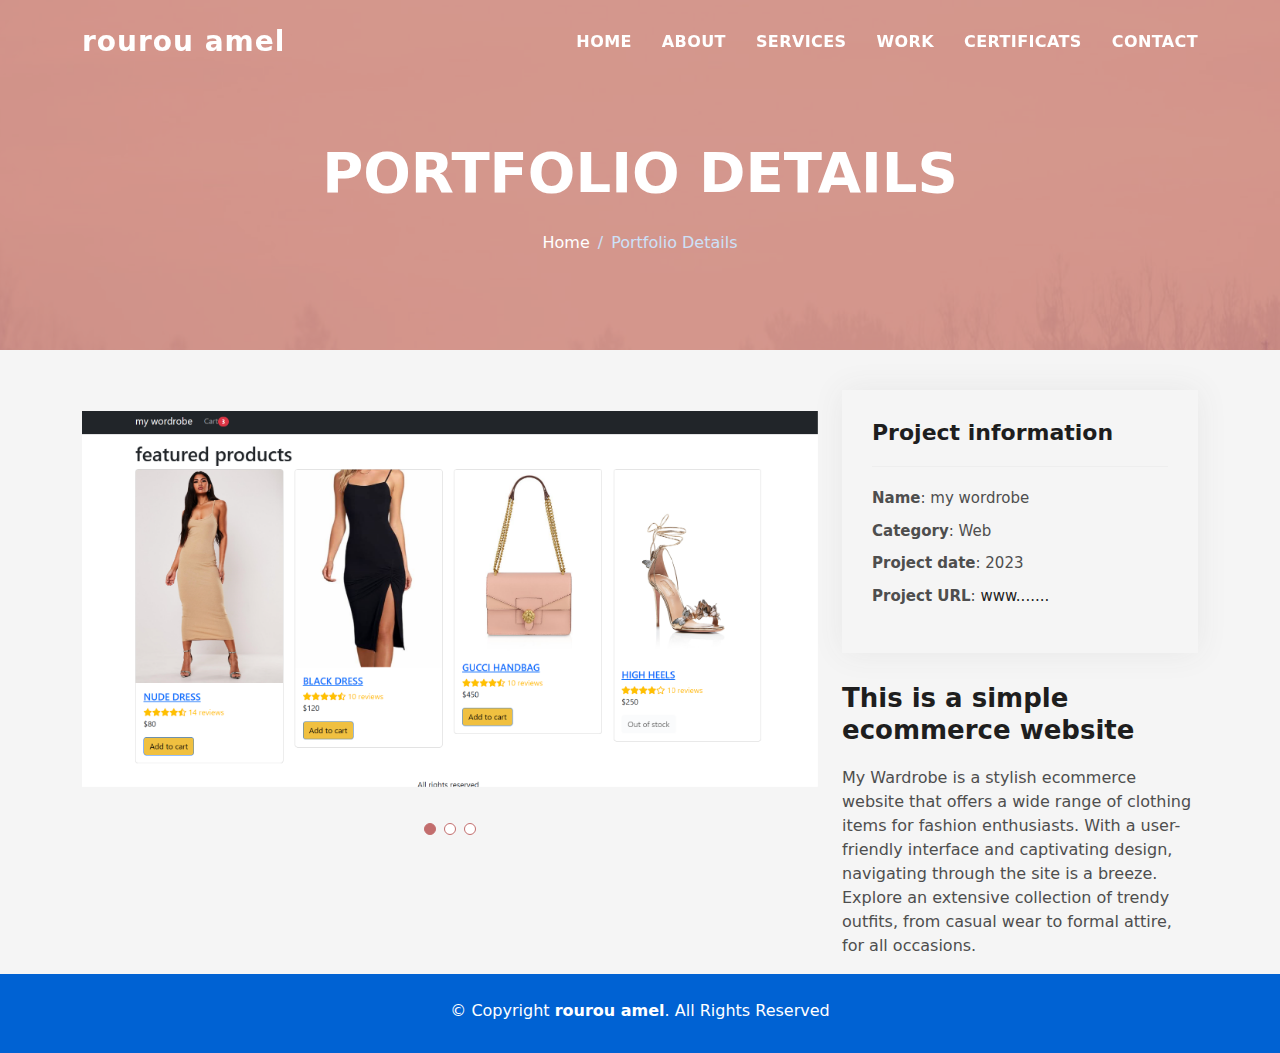
==== ecommerce.html @ d3734f0c "v01" ====
<!DOCTYPE html>
<html lang="en">
  <head>
    <meta charset="utf-8" />
    <meta content="width=device-width, initial-scale=1.0" name="viewport" />

    <title>my wordrobe</title>
    <meta content="" name="description" />
    <meta content="" name="keywords" />

    <!-- Favicons -->
    <link href="assets/img/ecom.png" rel="icon" />
    <link href="assets/img/apple-touch-icon.png" rel="apple-touch-icon" />

    <!-- Vendor CSS Files -->
    <link
      href="assets/vendor/bootstrap/css/bootstrap.min.css"
      rel="stylesheet"
    />
    <link
      href="assets/vendor/bootstrap-icons/bootstrap-icons.css"
      rel="stylesheet"
    />
    <link
      href="assets/vendor/glightbox/css/glightbox.min.css"
      rel="stylesheet"
    />
    <link href="assets/vendor/swiper/swiper-bundle.min.css" rel="stylesheet" />

    <!-- Template Main CSS File -->
    <link href="assets/css/style.css" rel="stylesheet" />

    <!-- =======================================================
  * Template Name: DevFolio
  * Updated: May 30 2023 with Bootstrap v5.3.0
  * Template URL: https://bootstrapmade.com/devfolio-bootstrap-portfolio-html-template/
  * Author: BootstrapMade.com
  * License: https://bootstrapmade.com/license/
  ======================================================== -->
  </head>

  <body>
    <!-- ======= Header ======= -->
    <header id="header" class="fixed-top">
      <div class="container d-flex align-items-center justify-content-between">
        <h1 class="logo"><a href="index.html">rourou amel</a></h1>
        <!-- Uncomment below if you prefer to use an image logo -->
        <!-- <a href="index.html" class="logo"><img src="assets/img/logo.png" alt="" class="img-fluid"></a>-->

        <nav id="navbar" class="navbar">
          <ul>
            <li><a class="nav-link scrollto" href="#hero">Home</a></li>
            <li><a class="nav-link scrollto" href="#about">About</a></li>
            <li><a class="nav-link scrollto" href="#services">Services</a></li>
            <li><a class="nav-link scrollto" href="#work">Work</a></li>
            <li><a class="nav-link scrollto" href="#blog">Certificats</a></li>
            <!--  <li class="dropdown">
  <a href="#"
    ><span>Drop Down</span> <i class="bi bi-chevron-down"></i
  ></a>
  <ul>
    <li><a href="#">Drop Down 1</a></li>
    <li class="dropdown">
      <a href="#"
        ><span>Deep Drop Down</span>
        <i class="bi bi-chevron-right"></i
      ></a>
      <ul>
        <li><a href="#">Deep Drop Down 1</a></li>
        <li><a href="#">Deep Drop Down 2</a></li>
        <li><a href="#">Deep Drop Down 3</a></li>
        <li><a href="#">Deep Drop Down 4</a></li>
        <li><a href="#">Deep Drop Down 5</a></li>
      </ul>
    </li>
    <li><a href="#">Drop Down 2</a></li>
    <li><a href="#">Drop Down 3</a></li>
    <li><a href="#">Drop Down 4</a></li>
  </ul>
</li>-->
            <li><a class="nav-link scrollto" href="#contact">Contact</a></li>
          </ul>
          <i class="bi bi-list mobile-nav-toggle"></i>
        </nav>
        <!-- .navbar -->
      </div>
    </header>
    <!-- End Header -->

    <div
      class="hero hero-single route bg-image"
      style="background-image: url(assets/img/overlay-bg.jpg)"
    >
      <div class="overlay-mf"></div>
      <div class="hero-content display-table">
        <div class="table-cell">
          <div class="container">
            <h2 class="hero-title mb-4">Portfolio Details</h2>
            <ol class="breadcrumb d-flex justify-content-center">
              <li class="breadcrumb-item">
                <a href="#">Home</a>
              </li>
              <li class="breadcrumb-item active">Portfolio Details</li>
            </ol>
          </div>
        </div>
      </div>
    </div>

    <main id="main">
      <!-- ======= Portfolio Details Section ======= -->
      <section id="portfolio-details" class="portfolio-details">
        <div class="container">
          <div class="row gy-4">
            <div class="col-lg-8">
              <div class="portfolio-details-slider swiper">
                <div class="swiper-wrapper align-items-center">
                  <div class="swiper-slide">
                    <img src="assets/img/ecom.png" alt="" />
                  </div>

                  <div class="swiper-slide">
                    <img src="assets/img/ecom1.png" alt="" />
                  </div>

                  <div class="swiper-slide">
                    <img src="assets/img/ecom2.png" alt="" />
                  </div>
                </div>
                <div class="swiper-pagination"></div>
              </div>
            </div>

            <div class="col-lg-4">
              <div class="portfolio-info">
                <h3>Project information</h3>
                <ul>
                  <li><strong>Name</strong>: my wordrobe</li>

                  <li><strong>Category</strong>: Web</li>

                  <li><strong>Project date</strong>: 2023</li>
                  <li>
                    <strong>Project URL</strong>:
                    <a href="#">www.......</a>
                  </li>
                </ul>
              </div>
              <div class="portfolio-description">
                <h2>This is a simple ecommerce website</h2>
                <p>
                  My Wardrobe is a stylish ecommerce website that offers a wide range of clothing items for fashion enthusiasts. With a user-friendly interface and captivating design, navigating through the site is a breeze. Explore an extensive collection of trendy outfits, from casual wear to formal attire, for all occasions.
                </p>
              </div>
            </div>
          </div>
        </div>
      </section>
      <!-- End Portfolio Details Section -->
    </main>
    <!-- End #main -->

    <!-- ======= Footer ======= -->
    <footer>
      <div class="container">
        <div class="row">
          <div class="col-sm-12">
            <div class="copyright-box">
              <p class="copyright">
                &copy; Copyright <strong>rourou amel</strong>. All Rights
                Reserved
              </p>
              <div class="credits"></div>
            </div>
          </div>
        </div>
      </div>
    </footer>
    <!-- End  Footer -->

    <div id="preloader"></div>
    <a
      href="#"
      class="back-to-top d-flex align-items-center justify-content-center"
      ><i class="bi bi-arrow-up-short"></i
    ></a>

    <!-- Vendor JS Files -->
    <script src="assets/vendor/purecounter/purecounter_vanilla.js"></script>
    <script src="assets/vendor/bootstrap/js/bootstrap.bundle.min.js"></script>
    <script src="assets/vendor/glightbox/js/glightbox.min.js"></script>
    <script src="assets/vendor/swiper/swiper-bundle.min.js"></script>
    <script src="assets/vendor/typed.js/typed.umd.js"></script>
    <script src="assets/vendor/php-email-form/validate.js"></script>

    <!-- Template Main JS File -->
    <script src="assets/js/main.js"></script>
  </body>
</html>
---- assets/css/style.css ----
/**
* Template Name: DevFolio
* Updated: May 30 2023 with Bootstrap v5.3.0
* Template URL: https://bootstrapmade.com/devfolio-bootstrap-portfolio-html-template/
* Author: BootstrapMade.com
* License: https://bootstrapmade.com/license/
*/

/*--------------------------------------------------------------
# General
--------------------------------------------------------------*/
body {
  background-color: #f5f5f5;
  color: #4e4e4e;
}

h1,
h2,
h3,
h4,
h5,
h6 {
  color: #1e1e1e;
}

a {
  color: #1e1e1e;
  text-decoration: none;
  transition: all 0.5s ease-in-out;
}

a:hover {
  color: #c26d6d;
  text-decoration: none;
  transition: all 0.5s ease-in-out;
}

.p-r {
  position: relative;
}

.color-a {
  text-decoration: none;
  color: #c26d6d;
}

.color-d {
  color: #f5f5f5;
}

.color-text-a {
  text-decoration: none;
  color: #4e4e4e;
}

.box-shadow,
.card-blog,
.work-box,
.service-box,
.paralax-mf {
  box-shadow: 0 13px 8px -10px rgba(0, 0, 0, 0.1);
}

.box-shadow-a,
.button:hover {
  text-decoration: none;
  box-shadow: 0 0 0 4px #cde1f8;
}

.display-5 {
  font-size: 2.5rem;
  font-weight: 300;
  line-height: 1.1;
}

.display-6 {
  font-size: 2rem;
  font-weight: 300;
  line-height: 1.1;
}

.avatar {
  width: 32px;
  height: 32px;
  margin-right: 4px;
  overflow: hidden;
}

.bg-image {
  background-repeat: no-repeat;
  background-attachment: fixed;
  background-size: cover;
  background-position: center center;
}

@media (max-width: 1024px) {
  .bg-image {
    background-attachment: scroll;
  }
}

.overlay-mf {
  background-color: #c26d6d;
}

.overlay-mf {
  position: absolute;
  top: 0;
  left: 0px;
  padding: 0;
  height: 100%;
  width: 100%;
  opacity: 0.7;
}

.paralax-mf {
  position: relative;
  padding: 8rem 0;
}

.display-table {
  width: 100%;
  height: 100%;
  display: table;
}

.table-cell {
  display: table-cell;
  vertical-align: middle;
}

/*--/ Sections /--*/
.sect-4 {
  padding: 4rem 0;
}

.sect-pt4 {
  padding-top: 4rem;
}

.sect-mt4 {
  margin-top: 4rem;
}

/*--/ Title s /--*/
.title-s {
  font-weight: 600;
  color: #1e1e1e;
  font-size: 1.1rem;
}

/*--/ Title A /--*/
.title-box {
  margin-bottom: 4rem;
}

.title-a {
  text-decoration: none;
  font-size: 3rem;
  font-weight: bold;
  text-transform: uppercase;
}

.subtitle-a {
  text-decoration: none;
  color: #4e4e4e;
}

.line-mf {
  width: 40px;
  height: 5px;
  background-color: #c26d6d;
  margin: 0 auto;
}

/*--/ Title Left /--*/
.title-box-2 {
  margin-bottom: 3rem;
}

.title-left {
  font-size: 2rem;
  position: relative;
}

.title-left:before {
  content: "";
  position: absolute;
  height: 3px;
  background-color: #c26d6d;
  width: 100px;
  bottom: -12px;
}

/*------/ Box /------*/
.box-pl2 {
  padding-left: 2rem;
}

.box-shadow-full {
  padding: 3rem 1.25rem;
  position: relative;
  background-color: #fff;
  margin-bottom: 3rem;
  z-index: 2;
  box-shadow: 0 1px 1px 0 rgba(0, 0, 0, 0.06), 0 2px 5px 0 rgba(0, 0, 0, 0.2);
}

@media (min-width: 768px) {
  .box-shadow-full {
    padding: 3rem;
  }
}

/*------/ Socials /------*/
.socials {
  padding: 1.5rem 0;
}

.socials ul li {
  display: inline-block;
}

.socials .ico-circle {
  height: 40px;
  width: 40px;
  font-size: 1.2rem;
  border-radius: 50%;
  line-height: 1.6;
  margin: 0 15px 0 0;
  box-shadow: 0 0 0 3px #c26d6d;
  transition: all 500ms ease;
}

.socials .ico-circle:hover {
  background-color: #c26d6d;
  color: #fff;
  box-shadow: 0 0 0 3px #cde1f8;
  transition: all 500ms ease;
}

/*------/ Ul resect /------*/
.ul-resect,
.widget-tags ul,
.widget-sidebar .list-sidebar,
.box-comments .list-comments,
.blog-wrapper .post-meta ul,
.list-ico,
.socials ul {
  list-style: none;
  padding-left: 0;
  margin-bottom: 0;
}

.list-ico {
  line-height: 2;
}

.list-ico span {
  color: #c26d6d;
  margin-right: 10px;
}

/*------/ Ico Circle /------*/
.ico-circle {
  height: 100px;
  width: 100px;
  font-size: 2rem;
  border-radius: 50%;
  line-height: 1.55;
  margin: 0 auto;
  text-align: center;
  box-shadow: 0 0 0 10px #c26d6d;
  display: block;
}

/*------/ Owl Carousel /------*/
.owl-theme .owl-dots {
  text-align: center;
  margin-top: 18px;
}

.owl-theme .owl-dots .owl-dot {
  display: inline-block;
}

.owl-theme .owl-dots .owl-dot span {
  width: 18px;
  height: 7px;
  margin: 5px 5px;
  background: #cde1f8;
  border: 0px solid #cde1f8;
  display: block;
  transition: all 0.6s ease-in-out;
  cursor: pointer;
}

.owl-theme .owl-dots .owl-dot:hover span {
  background-color: #cde1f8;
}

.owl-theme .owl-dots .owl-dot.active span {
  background-color: #1B1B1B;
  width: 25px;
}

/*--/ Scrolltop s /--*/
.scrolltop-mf {
  position: relative;
  display: none;
}

.scrolltop-mf span {
  z-index: 999;
  position: fixed;
  width: 42px;
  height: 42px;
  background-color: #c26d6d;
  opacity: 0.7;
  font-size: 1.6rem;
  line-height: 1.5;
  text-align: center;
  color: #fff;
  top: auto;
  left: auto;
  right: 30px;
  bottom: 50px;
  cursor: pointer;
  border-radius: 50%;
}

/*--------------------------------------------------------------
# Back to top button
--------------------------------------------------------------*/
.back-to-top {
  position: fixed;
  visibility: hidden;
  opacity: 0;
  right: 15px;
  bottom: 15px;
  z-index: 996;
  background: #c26d6d;
  width: 40px;
  height: 40px;
  border-radius: 50px;
  transition: all 0.4s;
}

.back-to-top i {
  font-size: 28px;
  color: #fff;
  line-height: 0;
}

.back-to-top:hover {
  background: #298eff;
  color: #fff;
}

.back-to-top.active {
  visibility: visible;
  opacity: 1;
}

/*------/ Prelaoder /------*/
#preloader {
  position: fixed;
  top: 0;
  left: 0;
  right: 0;
  bottom: 0;
  z-index: 9999;
  overflow: hidden;
  background: #fff;
}

#preloader:before {
  content: "";
  position: fixed;
  top: calc(50% - 30px);
  left: calc(50% - 30px);
  border: 6px solid #f2f2f2;
  border-top: 6px solid #c26d6d;
  border-radius: 50%;
  width: 60px;
  height: 60px;
  animation: animate-preloader 1s linear infinite;
}

@keyframes animate-preloader {
  0% {
    transform: rotate(0deg);
  }

  100% {
    transform: rotate(360deg);
  }
}

/*------/ Button /------*/
.button {
  display: inline-block;
  padding: 0.3rem 0.6rem;
  text-align: center;
  vertical-align: middle;
  -webkit-user-select: none;
  -moz-user-select: none;
  user-select: none;
  font-size: 1rem;
  border-radius: 0.3rem;
  border: 1px solid transparent;
  transition: all 500ms ease;
  cursor: pointer;
}

.button:focus {
  outline: 0;
}

.button:hover {
  background-color: #0062d3;
  color: #fff;
  transition: all 500ms ease;
}

.button-a {
  text-decoration: none;
  background-color: #c26d6d;
  color: #fff;
  border-color: #cde1f8;
}

.button-big {
  padding: 0.9rem 2.3rem;
  font-size: 1.2rem;
}

.button-rouded {
  border-radius: 5rem;
}

.btn-lg {
  padding: 0.5rem 1rem;
  font-size: 1.25rem;
  line-height: 1.5;
  border-radius: 0.3rem;
}

/*--------------------------------------------------------------
# Header
--------------------------------------------------------------*/
#header {
  transition: all 0.5s;
  z-index: 997;
  padding: 20px 0;
}

#header .logo {
  font-size: 28px;
  margin: 0;
  padding: 0;
  font-weight: 600;
  letter-spacing: 1px;
}

#header .logo a {
  color: #fff;
}

#header .logo img {
  max-height: 40px;
}

#header.header-scrolled {
  background: rgba(0, 0, 0, 0.9);
  padding: 12px 0;
}

/*--------------------------------------------------------------
# Navigation Menu
--------------------------------------------------------------*/
/**
* Desktop Navigation
*/
.navbar {
  padding: 0;
}

.navbar ul {
  margin: 0;
  padding: 0;
  display: flex;
  list-style: none;
  align-items: center;
}

.navbar li {
  position: relative;
}

.navbar>ul>li {
  white-space: nowrap;
  padding: 10px 0 10px 30px;
}

.navbar a,
.navbar a:focus {
  display: flex;
  align-items: center;
  justify-content: space-between;
  color: #fff;
  font-size: 16px;
  font-weight: 600;
  padding: 0;
  white-space: nowrap;
  transition: 0.3s;
  letter-spacing: 0.4px;
  position: relative;
  text-transform: uppercase;
}

.navbar a i,
.navbar a:focus i {
  font-size: 12px;
  line-height: 0;
  margin-left: 5px;
}

.navbar>ul>li>a:before {
  content: "";
  position: absolute;
  width: 100%;
  height: 2px;
  bottom: -6px;
  left: 0;
  width: 0;
  background-color: #fff;
  visibility: hidden;
  transition: all 0.3s ease-in-out 0s;
}

.navbar a:hover:before,
.navbar li:hover>a:before,
.navbar .active:before {
  visibility: visible;
  width: 80%;
}

.navbar a:hover,
.navbar .active,
.navbar .active:focus,
.navbar li:hover>a {
  color: #fff;
}

.navbar .dropdown ul {
  display: block;
  position: absolute;
  left: 30px;
  top: calc(100% + 30px);
  margin: 0;
  padding: 10px 0;
  z-index: 99;
  opacity: 0;
  visibility: hidden;
  background: #fff;
  box-shadow: 0px 0px 30px rgba(127, 137, 161, 0.25);
  transition: 0.3s;
}

.navbar .dropdown ul li {
  min-width: 200px;
}

.navbar .dropdown ul a {
  padding: 10px 20px;
  font-size: 14px;
  text-transform: none;
  color: #4e4e4e;
}

.navbar .dropdown ul a i {
  font-size: 12px;
}

.navbar .dropdown ul a:hover,
.navbar .dropdown ul .active:hover,
.navbar .dropdown ul li:hover>a {
  color: #c26d6d;
}

.navbar .dropdown:hover>ul {
  opacity: 1;
  top: 100%;
  visibility: visible;
}

.navbar .dropdown .dropdown ul {
  top: 0;
  left: calc(100% - 30px);
  visibility: hidden;
}

.navbar .dropdown .dropdown:hover>ul {
  opacity: 1;
  top: 0;
  left: 100%;
  visibility: visible;
}

@media (max-width: 1366px) {
  .navbar .dropdown .dropdown ul {
    left: -90%;
  }

  .navbar .dropdown .dropdown:hover>ul {
    left: -100%;
  }
}

/**
* Mobile Navigation
*/
.mobile-nav-toggle {
  color: #fff;
  font-size: 28px;
  cursor: pointer;
  display: none;
  line-height: 0;
  transition: 0.5s;
}

@media (max-width: 991px) {
  .mobile-nav-toggle {
    display: block;
  }

  .navbar ul {
    display: none;
  }
}

.navbar-mobile {
  position: fixed;
  overflow: hidden;
  top: 0;
  right: 0;
  left: 0;
  bottom: 0;
  background: rgba(78, 78, 78, 0.9);
  transition: 0.3s;
  z-index: 999;
}

.navbar-mobile .mobile-nav-toggle {
  position: absolute;
  top: 15px;
  right: 15px;
}

.navbar-mobile ul {
  display: block;
  position: absolute;
  top: 55px;
  right: 15px;
  bottom: 15px;
  left: 15px;
  padding: 10px 0;
  background-color: #fff;
  overflow-y: auto;
  transition: 0.3s;
}

.navbar-mobile>ul>li {
  padding: 0;
}

.navbar-mobile a:hover:before,
.navbar-mobile li:hover>a:before,
.navbar-mobile .active:before {
  visibility: hidden;
}

.navbar-mobile a,
.navbar-mobile a:focus {
  padding: 10px 20px;
  font-size: 15px;
  color: #4e4e4e;
}

.navbar-mobile a:hover,
.navbar-mobile .active,
.navbar-mobile li:hover>a {
  color: #c26d6d;
}

.navbar-mobile .getstarted,
.navbar-mobile .getstarted:focus {
  margin: 15px;
}

.navbar-mobile .dropdown ul {
  position: static;
  display: none;
  margin: 10px 20px;
  padding: 10px 0;
  z-index: 99;
  opacity: 1;
  visibility: visible;
  background: #fff;
  box-shadow: 0px 0px 30px rgba(127, 137, 161, 0.25);
}

.navbar-mobile .dropdown ul li {
  min-width: 200px;
}

.navbar-mobile .dropdown ul a {
  padding: 10px 20px;
}

.navbar-mobile .dropdown ul a i {
  font-size: 12px;
}

.navbar-mobile .dropdown ul a:hover,
.navbar-mobile .dropdown ul .active:hover,
.navbar-mobile .dropdown ul li:hover>a {
  color: #c26d6d;
}

.navbar-mobile .dropdown>.dropdown-active {
  display: block;
}

/*--------------------------------------------------------------
# Hero Section
--------------------------------------------------------------*/
.hero {
  height: 100vh;
  position: relative;
  color: #fff;
}

.hero .hero-content {
  text-align: center;
  position: absolute;
}

.hero .overlay-itro {
  background-color: rgba(0, 0, 0, 0.6);
  position: absolute;
  top: 0;
  left: 0px;
  padding: 0;
  height: 100%;
  width: 100%;
  opacity: 0.9;
}

.hero .hero-title {
  color: #fff;
  font-weight: 600;
  font-size: 3rem;
}

@media (min-width: 768px) {
  .hero .hero-title {
    font-size: 4.5rem;
  }
}

.hero .hero-subtitle {
  font-size: 1.5rem;
  font-weight: 600;
}

@media (min-width: 768px) {
  .hero .hero-subtitle {
    font-size: 2.5rem;
  }
}

.hero .text-slider-items {
  display: none;
}

.hero-single {
  height: 350px;
}

.hero-single .hero-content {
  margin-top: 30px;
}

.hero-single .hero-title {
  text-transform: uppercase;
  font-size: 3rem;
}

@media (min-width: 768px) {
  .hero-single .hero-title {
    font-size: 3.5rem;
  }
}

.hero-single .breadcrumb {
  background-color: transparent;
  color: #c26d6d;
}

.hero-single .breadcrumb .breadcrumb-item:before {
  color: #cde1f8;
}

.hero-single .breadcrumb .breadcrumb-item.active {
  color: #cde1f8;
}

.hero-single .breadcrumb a {
  color: #fff;
}

/*--------------------------------------------------------------
# About
--------------------------------------------------------------*/
.about-mf .box-shadow-full {
  padding-top: 4rem;
  padding-bottom: 4rem;
}

.about-mf .about-img {
  margin-bottom: 2rem;
}

.about-mf .about-img img {
  margin-left: 10px;
}

@media (min-width: 767px) {
  .about-mf .box-pl2 {
    margin-top: 3rem;
    padding-left: 0rem;
  }
}

.skill-mf span {
  color: #4e4e4e;
}

.skill-mf .progress {
  background-color: #cde1f8;
  margin: 0.5rem 0 1.2rem 0;
  border-radius: 0;
  height: 0.7rem;
}

.skill-mf .progress .progress-bar {
  height: 0.7rem;
  background-color: #c26d6d;
}

/*--------------------------------------------------------------
# Services
--------------------------------------------------------------*/
.service-box {
  background-color: #fff;
  padding: 2.5rem 1.3rem;
  border-radius: 1rem;
  margin-bottom: 3rem;
  text-align: center;
}

.service-box:hover .ico-circle {
  transition: all 500ms ease;
  color: #fff;
  background-color: #c26d6d;
  box-shadow: 0 0 0 10px #cde1f8;
}

.service-box .service-ico {
  margin-bottom: 1rem;
  color: #1e1e1e;
}

.service-box .ico-circle {
  transition: all 500ms ease;
  display: inline-flex;
  align-items: center;
  justify-content: center;
}

.service-box .ico-circle i {
  line-height: 0;
  font-size: 40px;
}

.service-box .s-title {
  font-size: 1.4rem;
  text-transform: uppercase;
  text-align: center;
  padding: 0.4rem 0;
}

.service-box .s-description {
  color: #4e4e4e;
}

/*--------------------------------------------------------------
# Counter
--------------------------------------------------------------*/
.counter-box {
  color: #fff;
  text-align: center;
}

@media (min-width: 577px) {
  .counter-box {
    margin-bottom: 1.8rem;
  }
}

.counter-ico {
  margin-bottom: 1rem;
}

.counter-ico .ico-circle {
  height: 60px;
  width: 60px;
  line-height: 1.5;
  box-shadow: 0 0 0 10px #cde1f8;
}

.counter-num .counter {
  font-size: 2rem;
  margin-bottom: 0;
}

/*--------------------------------------------------------------
# Portfolio
--------------------------------------------------------------*/
.work-box {
  margin-bottom: 3rem;
  -webkit-backface-visibility: hidden;
  backface-visibility: hidden;
  background-color: #fff;
}

.work-box:hover img {
  transform: scale(1.3);
}

.work-img {
  display: block;
  overflow: hidden;
}

.work-img img {
  transition: all 1s;
}

.work-content {
  padding: 2rem 3% 1rem 4%;
}

.work-content .w-more {
  color: #4e4e4e;
  font-size: 0.8rem;
}

.work-content .w-more .w-ctegory {
  color: #c26d6d;
}

.work-content .w-like {
  font-size: 2.5rem;
  color: #c26d6d;
  float: right;
}

.work-content .w-like a {
  color: #c26d6d;
}

.work-content .w-like .num-like {
  font-size: 0.7rem;
}

.w-title {
  font-size: 1.2rem;
}

/*--------------------------------------------------------------
# Portfolio Details
--------------------------------------------------------------*/
.portfolio-details {
  padding-top: 40px;
}

.portfolio-details .portfolio-details-slider img {
  width: 100%;
}

.portfolio-details .portfolio-details-slider .swiper-pagination {
  margin-top: 20px;
  position: relative;
}

.portfolio-details .portfolio-details-slider .swiper-pagination .swiper-pagination-bullet {
  width: 12px;
  height: 12px;
  background-color: #fff;
  opacity: 1;
  border: 1px solid #c26d6d;
}

.portfolio-details .portfolio-details-slider .swiper-pagination .swiper-pagination-bullet-active {
  background-color: #c26d6d;
}

.portfolio-details .portfolio-info {
  padding: 30px;
  box-shadow: 0px 0 30px rgba(78, 78, 78, 0.08);
}

.portfolio-details .portfolio-info h3 {
  font-size: 22px;
  font-weight: 700;
  margin-bottom: 20px;
  padding-bottom: 20px;
  border-bottom: 1px solid #eee;
}

.portfolio-details .portfolio-info ul {
  list-style: none;
  padding: 0;
  font-size: 15px;
}

.portfolio-details .portfolio-info ul li+li {
  margin-top: 10px;
}

.portfolio-details .portfolio-description {
  padding-top: 30px;
}

.portfolio-details .portfolio-description h2 {
  font-size: 26px;
  font-weight: 700;
  margin-bottom: 20px;
}

.portfolio-details .portfolio-description p {
  padding: 0;
}

/*--------------------------------------------------------------
# Testimonials
--------------------------------------------------------------*/
.testimonial-box {
  color: #fff;
  text-align: center;
}

.testimonial-box .author-test {
  margin-top: 1rem;
}

.testimonial-box .author-test img {
  margin: 0 auto;
}

.testimonial-box .author {
  color: #fff;
  text-transform: uppercase;
  font-weight: 600;
  margin: 1rem 0;
  display: block;
  font-size: 1.4rem;
}

.testimonial-box .comit {
  font-size: 2rem;
  color: #c26d6d;
  background-color: #fff;
  width: 52px;
  height: 52px;
  display: block;
  margin: 0 auto;
  border-radius: 50%;
  line-height: 1.6;
}

@media (min-width: 768px) {
  .testimonial-box .description {
    padding: 0 5rem;
  }
}

@media (min-width: 992px) {
  .testimonial-box .description {
    padding: 0 8rem;
  }
}

@media (min-width: 1200px) {
  .testimonial-box .description {
    padding: 0 13rem;
  }
}

.swiper-pagination {
  margin-top: 20px;
  position: relative;
}

.swiper-pagination .swiper-pagination-bullet {
  width: 12px;
  height: 12px;
  background-color: rgba(255, 255, 255, 0.4);
  opacity: 1;
}

.swiper-pagination .swiper-pagination-bullet-active {
  background-color: #fff;
}

/*--------------------------------------------------------------
# Contact
--------------------------------------------------------------*/
.footer-paralax {
  padding: 4rem 0 0 0;
}

.contact-mf {
  margin-top: 4rem;
}

@media (min-width: 767px) {
  .contact-mf .box-pl2 {
    margin-top: 3rem;
    padding-left: 0rem;
  }
}

.php-email-form .error-message {
  display: none;
  color: #fff;
  background: #ed3c0d;
  text-align: center;
  padding: 15px;
  font-weight: 600;
}

.php-email-form .sent-message {
  display: none;
  color: #fff;
  background: #18d26e;
  text-align: center;
  padding: 15px;
  font-weight: 600;
}

.php-email-form .loading {
  display: none;
  background: #fff;
  text-align: center;
  padding: 15px;
}

.php-email-form .loading:before {
  content: "";
  display: inline-block;
  border-radius: 50%;
  width: 24px;
  height: 24px;
  margin: 0 10px -6px 0;
  border: 3px solid #18d26e;
  border-top-color: #eee;
  animation: animate-loading 1s linear infinite;
}

.php-email-form input,
.php-email-form textarea {
  border-radius: 0;
  box-shadow: none;
  font-size: 14px;
}

.php-email-form input:focus,
.php-email-form textarea:focus {
  border-color: #c26d6d;
}

.php-email-form input {
  padding: 10px 15px;
}

.php-email-form textarea {
  padding: 12px 15px;
  margin-bottom: 0;
}

.php-email-form button[type=submit] {
  background: #c26d6d;
  border: 0;
  padding: 10px 24px;
  color: #fff;
  transition: 0.4s;
}

.php-email-form button[type=submit]:hover {
  background: #3393ff;
}

@keyframes animate-loading {
  0% {
    transform: rotate(0deg);
  }

  100% {
    transform: rotate(360deg);
  }
}

/*--------------------------------------------------------------
# Blog
--------------------------------------------------------------*/
@media (min-width: 767px) {
  .card-blog {
    margin-bottom: 3rem;
  }
}

.card-blog .card-body {
  position: relative;
}

.card-blog .card-category-box {
  position: absolute;
  text-align: center;
  top: -16px;
  left: 15px;
  right: 15px;
  line-height: 25px;
  overflow: hidden;
}

.card-blog .card-category {
  display: inline-block;
  color: #fff;
  padding: 0 15px 5px;
  overflow: hidden;
  background-color: #c26d6d;
  border-radius: 4px;
}

.card-blog .card-category .category {
  color: #fff;
  display: inline-block;
  text-transform: uppercase;
  font-size: 0.7rem;
  letter-spacing: 0.1px;
  margin-bottom: 0;
}

.card-blog .card-title {
  font-size: 1.3rem;
  margin-top: 0.6rem;
}

.card-blog .card-description {
  color: #4e4e4e;
}

.card-blog .post-author {
  display: inline-block;
}

.card-blog .post-date {
  color: #4e4e4e;
  display: inline-block;
  float: right;
}

/*--------------------------------------------------------------
# Blog Single
--------------------------------------------------------------*/
.post-box,
.form-comments,
.box-comments,
.widget-sidebar {
  padding: 2rem;
  background-color: #fff;
  margin-bottom: 3rem;
}

@media (min-width: 768px) {

  .post-box,
  .form-comments,
  .box-comments,
  .widget-sidebar {
    padding: 3rem;
  }
}

.blog-wrapper .article-title {
  font-size: 1.5rem;
}

@media (min-width: 768px) {
  .blog-wrapper .article-title {
    font-size: 1.9rem;
  }
}

.blog-wrapper .post-meta {
  margin: 1rem 0;
}

.blog-wrapper .post-meta ul {
  border-left: 4px solid #c26d6d;
  margin-top: 1rem;
}

.blog-wrapper .post-meta ul li {
  display: inline-block;
  margin-left: 15px;
}

.blog-wrapper .post-meta ul a {
  color: #c26d6d;
}

.blog-wrapper .post-meta ul span {
  color: #1e1e1e;
}

.blog-wrapper .blockquote {
  border-left: 4px solid #c26d6d;
  padding: 18px;
  font-style: italic;
}

/*------/ Comments /------*/
.box-comments .list-comments li {
  padding-bottom: 40px;
}

.box-comments .list-comments .comment-avatar {
  display: table-cell;
  vertical-align: top;
}

.box-comments .list-comments .comment-avatar img {
  width: 80px;
  height: 80px;
}

.box-comments .list-comments .comment-author {
  font-size: 1.3rem;
}

@media (min-width: 768px) {
  .box-comments .list-comments .comment-author {
    font-size: 1.5rem;
  }
}

.box-comments .list-comments .comment-details {
  display: table-cell;
  vertical-align: top;
  padding-left: 25px;
}

.box-comments .list-comments a {
  color: #c26d6d;
}

.box-comments .list-comments span {
  color: #1e1e1e;
  font-style: italic;
}

.box-comments .comment-children {
  margin-left: 40px;
}

/*------/ Sidebar /------*/
.widget-sidebar .sidebar-title {
  font-size: 1.6rem;
  font-weight: 600;
  border-left: 5px solid #c26d6d;
  padding-left: 15px;
  text-transform: uppercase;
  margin-bottom: 1.5rem;
}

.widget-sidebar .list-sidebar li {
  position: relative;
  padding: 6px 0 6px 24px;
}

.widget-sidebar .list-sidebar li:before {
  position: absolute;
  content: "";
  width: 10px;
  height: 1px;
  left: 0;
  background-color: #c26d6d;
  top: 20px;
}

.sidebar-search input {
  background-color: #fff;
  border-radius: 0;
  transition: all 0.5s ease-in-out;
}

.sidebar-search .btn-search {
  background-color: #c26d6d;
  border-color: #c26d6d;
  border-radius: 0;
  padding-left: 20px;
  padding-right: 20px;
}

.widget-tags ul li {
  display: inline-block;
  background-color: #c26d6d;
  padding: 0.2rem 0.6rem;
  margin-bottom: 0.5rem;
  border-radius: 15px;
}

.widget-tags ul li a {
  color: #fff;
}

/*--------------------------------------------------------------
# Footer
--------------------------------------------------------------*/
footer {
  text-align: center;
  color: #fff;
  padding: 25px 0;
  background: #0062d3;
}

footer .copyright {
  margin-bottom: 0.3rem;
}

footer .credits {
  margin-bottom: 0;
}

footer .credits a {
  color: #fff;
}
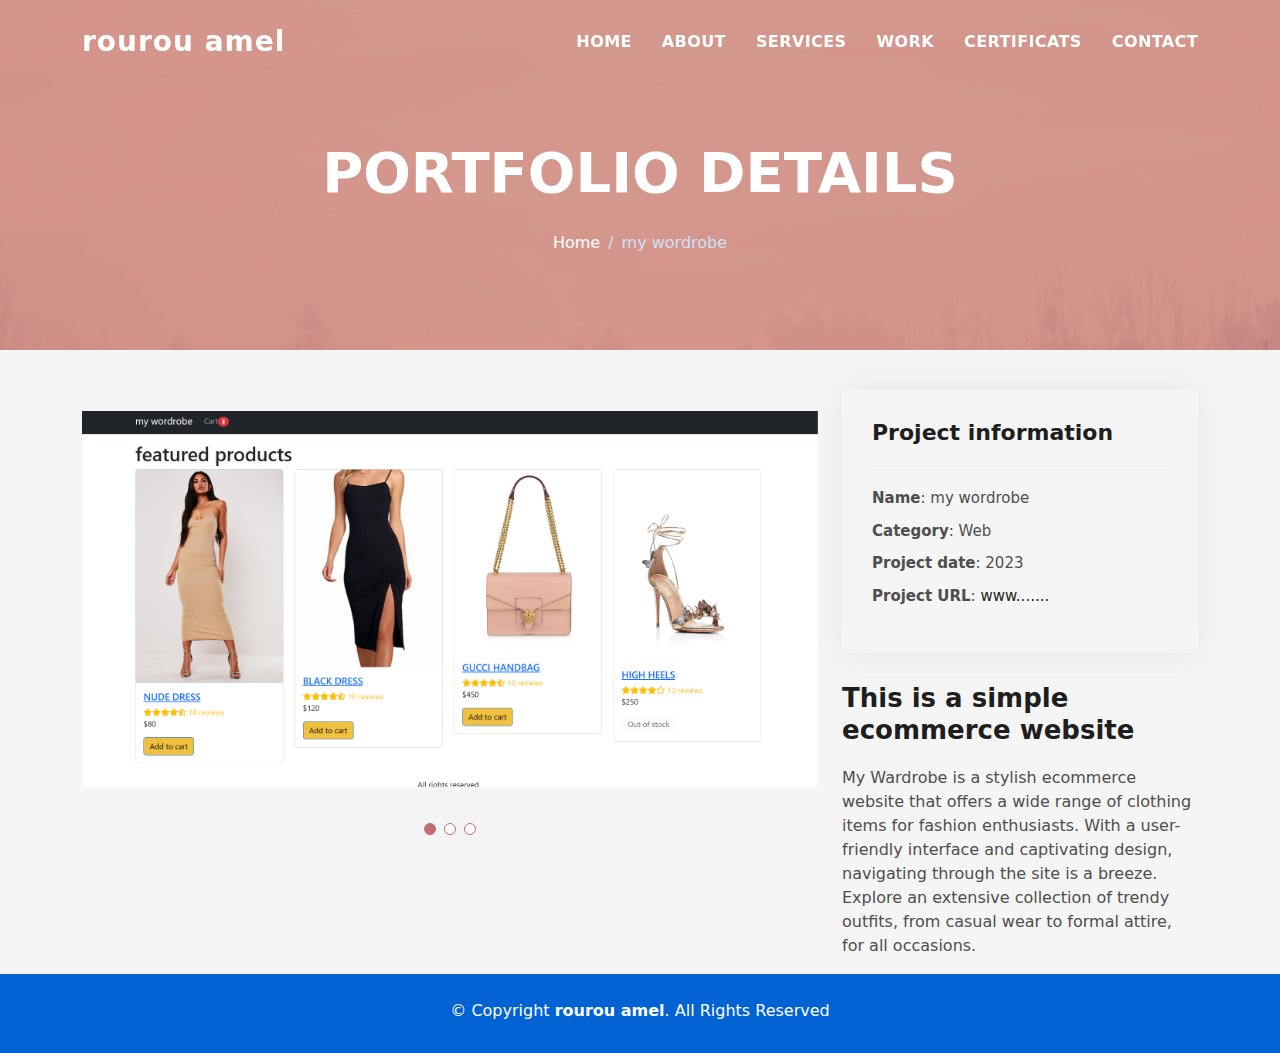
==== commit 5cf6a414: "v01" ====
--- a/ecommerce.html
+++ b/ecommerce.html
@@ -100,7 +100,7 @@
               <li class="breadcrumb-item">
                 <a href="#">Home</a>
               </li>
-              <li class="breadcrumb-item active">Portfolio Details</li>
+              <li class="breadcrumb-item active">my wordrobe</li>
             </ol>
           </div>
         </div>
@@ -149,7 +149,12 @@
               <div class="portfolio-description">
                 <h2>This is a simple ecommerce website</h2>
                 <p>
-                  My Wardrobe is a stylish ecommerce website that offers a wide range of clothing items for fashion enthusiasts. With a user-friendly interface and captivating design, navigating through the site is a breeze. Explore an extensive collection of trendy outfits, from casual wear to formal attire, for all occasions.
+                  My Wardrobe is a stylish ecommerce website that offers a wide
+                  range of clothing items for fashion enthusiasts. With a
+                  user-friendly interface and captivating design, navigating
+                  through the site is a breeze. Explore an extensive collection
+                  of trendy outfits, from casual wear to formal attire, for all
+                  occasions.
                 </p>
               </div>
             </div>
